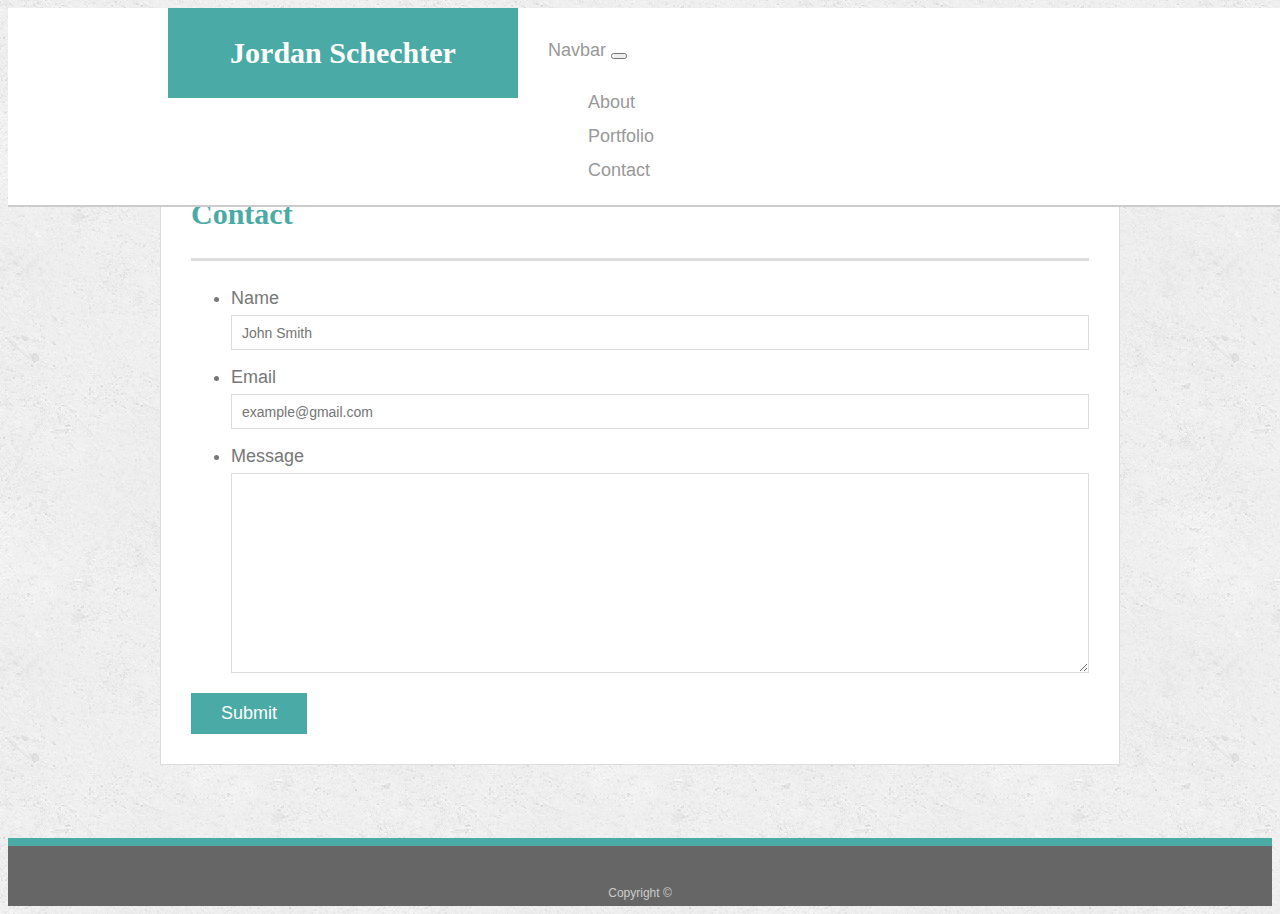
==== contact.html @ 61e91a50 "homework 2" ====
<!doctype html>
<html lang="en-us">

<head>
  <meta charset="UTF-8">
  <title>Contact | Jordan Schechter</title>
  <link rel="stylesheet" href="https://stackpath.bootstrapcdn.com/bootstrap/4.1.3/css/bootstrap.min.css" integrity="sha384-MCw98/SFnGE8fJT3GXwEOngsV7Zt27NXFoaoApmYm81iuXoPkFOJwJ8ERdknLPMO" crossorigin="anonymous">
  <script src="https://code.jquery.com/jquery-3.3.1.slim.min.js" integrity="sha384-q8i/X+965DzO0rT7abK41JStQIAqVgRVzpbzo5smXKp4YfRvH+8abtTE1Pi6jizo" crossorigin="anonymous"></script>
<script src="https://cdnjs.cloudflare.com/ajax/libs/popper.js/1.14.3/umd/popper.min.js" integrity="sha384-ZMP7rVo3mIykV+2+9J3UJ46jBk0WLaUAdn689aCwoqbBJiSnjAK/l8WvCWPIPm49" crossorigin="anonymous"></script>
  <script src="https://stackpath.bootstrapcdn.com/bootstrap/4.1.3/js/bootstrap.min.js" integrity="sha384-ChfqqxuZUCnJSK3+MXmPNIyE6ZbWh2IMqE241rYiqJxyMiZ6OW/JmZQ5stwEULTy" crossorigin="anonymous"></script>
  <link rel="stylesheet" type="text/css" href="assets/css/style.css">
</head>

<body>

  <header id="masthead">
    <div class="container">
      <a href="index.html" id="logo">Jordan Schechter</a>
      <nav class="navbar navbar-expand-lg navbar-light">
        <a class="navbar-brand" href="#">Navbar</a>
        <button class="navbar-toggler" type="button" data-toggle="collapse" data-target="#navbarNav" aria-controls="navbarNav" aria-expanded="false" aria-label="Toggle navigation">
          <span class="navbar-toggler-icon"></span>
        </button>
        <div class="collapse navbar-collapse" id="navbarNav">
          <ul class="navbar-nav">
            <li class="nav-item active">
              <a class="nav-link" href="index.html">About<span class="sr-only"></span></a>
            </li>
            
            <li class="nav-item">
              <a class="nav-link" href="portfolio.html">Portfolio</a>
            </li>
            <li class="nav-item">
              <a class="nav-link disabled" href="contact.html">Contact</a>
            </li>
          </ul>
        </div>
      </nav>
    </div>
  </header>

  <div id="main-container" class="container">
    <section class="main-section">
      <h1>Contact</h1>

      <form id="contact-form">
        <ul>
          <li>
            <label for="name">Name</label>
            <input type="text" id="name" name="name" placeholder="John Smith" required="required">
          </li>
          <li>
            <label for="email">Email</label>
            <input type="email" id="email" name="email" placeholder="example@gmail.com" required="required">
          </li>
          <li>
            <label for="message">Message</label>
            <textarea id="message" name="message" required="required"></textarea>
          </li>
        </ul>
        <input type="submit">
      </form>

    </section>

  </div>

  <footer>
    <div class="container">
      Copyright &copy; 
    </div>
  </footer>
</body>

</html>
---- assets/css/style.css ----
body {
  font-family: Arial, "Helvetica Neue", Helvetica, sans-serif;
  font-size: 18px;
  line-height: 34px;
  color: #777;
  background: url("../images/concrete_seamless.png");
}

* {
  box-sizing: border-box;
}

/* general */

.container {
  width: 100%;
  max-width: 960px;
  margin: 0 auto;
  clear: both;
}

h1,
h2,
h3,
p {
  margin-bottom: 20px;
}

p:last-child {
  margin-bottom: 0;
}

h1,
h2,
h3 {
  font-family: Georgia, Times, "Times New Roman", serif;
  font-weight: 700;
  color: #4aaaa5;
}

h1 {
  padding-bottom: 20px;
  font-size: 30px;
  line-height: 49px;
  border-bottom: 3px solid #ddd;
}

h2,
h3 {
  font-size: 22px;
}

/* header */

#masthead {
  position: fixed;
  z-index: 99;
  width: 100%;
  margin: 0 0 30px;
  overflow: auto;
  color: #fff;
  background: #fff;
  border-bottom: 2px solid #ccc;
}

#logo {
  float: left;
  width: 350px;
  height: 90px;
  font-family: Georgia, Times, "Times New Roman", serif;
  font-size: 30px;
  font-weight: 700;
  line-height: 90px;
  color: #fff;
  text-align: center;
  text-decoration: none;
  background: #4aaaa5;
}

nav {
  float: left;
  margin-top: 25px;
}

nav a {
  display: inline-block;
  padding-left: 15px;
  margin-left: 15px;
  line-height: 18px;
  color: #999;
  text-decoration: none;
  border-left: 1px solid #efefef;
}

nav a:first-child {
  border-left: 0 none;
}


/* footer */

footer {
  padding: 30px 0;
  clear: both;
  font-size: 12px;
  color: #fff;
  color: #ccc;
  text-align: center;
  background: #666;
  border-top: 8px solid #4aaaa5;
  height: 50px;
}

h3, h2 {
  padding-bottom: 20px;
  margin-bottom: 15px;
  line-height: 22px;
  border-bottom: 2px solid #eee;
}

/* main */

#main-container {
  padding-top: 130px;
  min-height: calc(100vh - 70px);
}

.main-section {
  float: left;
  width: 100%;
  max-width: 960px;
  padding: 30px;
  margin: 0 0 40px;
  background: #fff;
  border: 1px solid #ddd;
}

/* portfolio page */

.work {
  position: relative;
  float: left;
  width: 274px;
  margin: 20px 0 25px;
  overflow: auto;
}

.work:nth-child(even) {
  margin-right: 40px;
}

.work img {
  width: 100%;
  border: 0 none;
  opacity: 0.8;
}

.work h3 {
  position: absolute;
  bottom: 20px;
  width: 100%;
  padding: 15px;
  margin-bottom: 0;
  font-weight: 300;
  line-height: 30px;
  color: #fff;
  text-align: center;
  background: #4aaaa5;
  border-bottom: 0;
}

.auth-image {
  float: left;
  width: 200px;
  height: auto;
  margin-top: 10px;
  margin-right: 25px;
}

/* contact page */

#contact-form ul {
  margin-bottom: 20px;
}

#contact-form li {
  margin-bottom: 10px;
}

label,
input[type=text],
input[type=email],
textarea {
  display: block;
  width: 100%;
}

input[type=text],
input[type=email],
textarea {
  height: 35px;
  padding: 0 10px;
  font-size: 14px;
  border: 1px solid #ddd;
}

textarea {
  height: 200px;
}

input[type=submit] {
  padding: 10px 30px;
  font-size: 18px;
  color: #fff;
  cursor: pointer;
  background: #4aaaa5;
  border: 0 none;
}

#profilePicture {
  float: left;
}
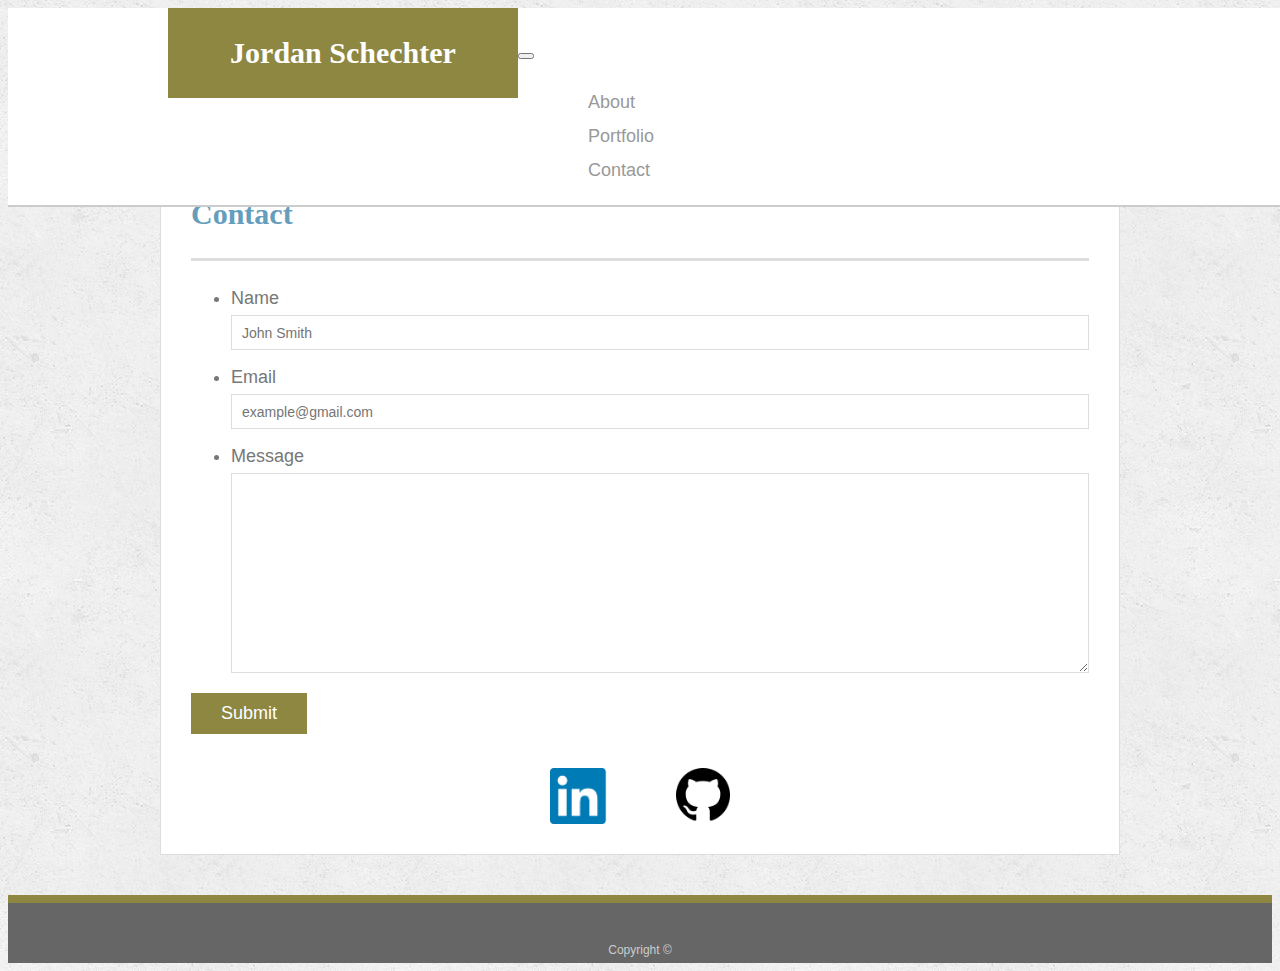
==== commit eac2a8ce: "portfolio changes" ====
--- a/contact.html
+++ b/contact.html
@@ -17,7 +17,7 @@
     <div class="container">
       <a href="index.html" id="logo">Jordan Schechter</a>
       <nav class="navbar navbar-expand-lg navbar-light">
-        <a class="navbar-brand" href="#">Navbar</a>
+        
         <button class="navbar-toggler" type="button" data-toggle="collapse" data-target="#navbarNav" aria-controls="navbarNav" aria-expanded="false" aria-label="Toggle navigation">
           <span class="navbar-toggler-icon"></span>
         </button>
@@ -59,7 +59,20 @@
           </li>
         </ul>
         <input type="submit">
+        <br> <br>
+        <div class="icons">
+          <div><a href="https://www.linkedin.com/in/jordan-schechter-6b962377/">
+        <img id="linkedin-icon" src="assets/images/linkedin-icon.png"></a>
+      </div>
+      <div>
+          <a href="https://github.com/jschech1">
+          <img  id="github-icon" src="assets/images/github-icon.png"></a>
+        </div>
+
+      </div>
+        
       </form>
+
 
     </section>
 
--- a/assets/css/style.css
+++ b/assets/css/style.css
@@ -35,7 +35,7 @@
 h3 {
   font-family: Georgia, Times, "Times New Roman", serif;
   font-weight: 700;
-  color: #4aaaa5;
+  color: #659dbd;
 }
 
 h1 {
@@ -74,7 +74,7 @@
   color: #fff;
   text-align: center;
   text-decoration: none;
-  background: #4aaaa5;
+  background: #8d8741;
 }
 
 nav {
@@ -107,7 +107,7 @@
   color: #ccc;
   text-align: center;
   background: #666;
-  border-top: 8px solid #4aaaa5;
+  border-top: 8px solid #8d8741;
   height: 50px;
 }
 
@@ -165,7 +165,7 @@
   line-height: 30px;
   color: #fff;
   text-align: center;
-  background: #4aaaa5;
+  background: #8d8741;
   border-bottom: 0;
 }
 
@@ -213,10 +213,27 @@
   font-size: 18px;
   color: #fff;
   cursor: pointer;
-  background: #4aaaa5;
+  background: #8d8741;
   border: 0 none;
 }
 
 #profilePicture {
   float: left;
-}+}
+
+.portfolio-image{
+  height: 200px;
+}
+
+#linkedin-icon{
+  float: left;
+  width: 7%;
+ margin-left: 40%;
+}
+
+#github-icon{
+  float: right;
+  width: 6%;
+  margin-right: 40%;
+}
+
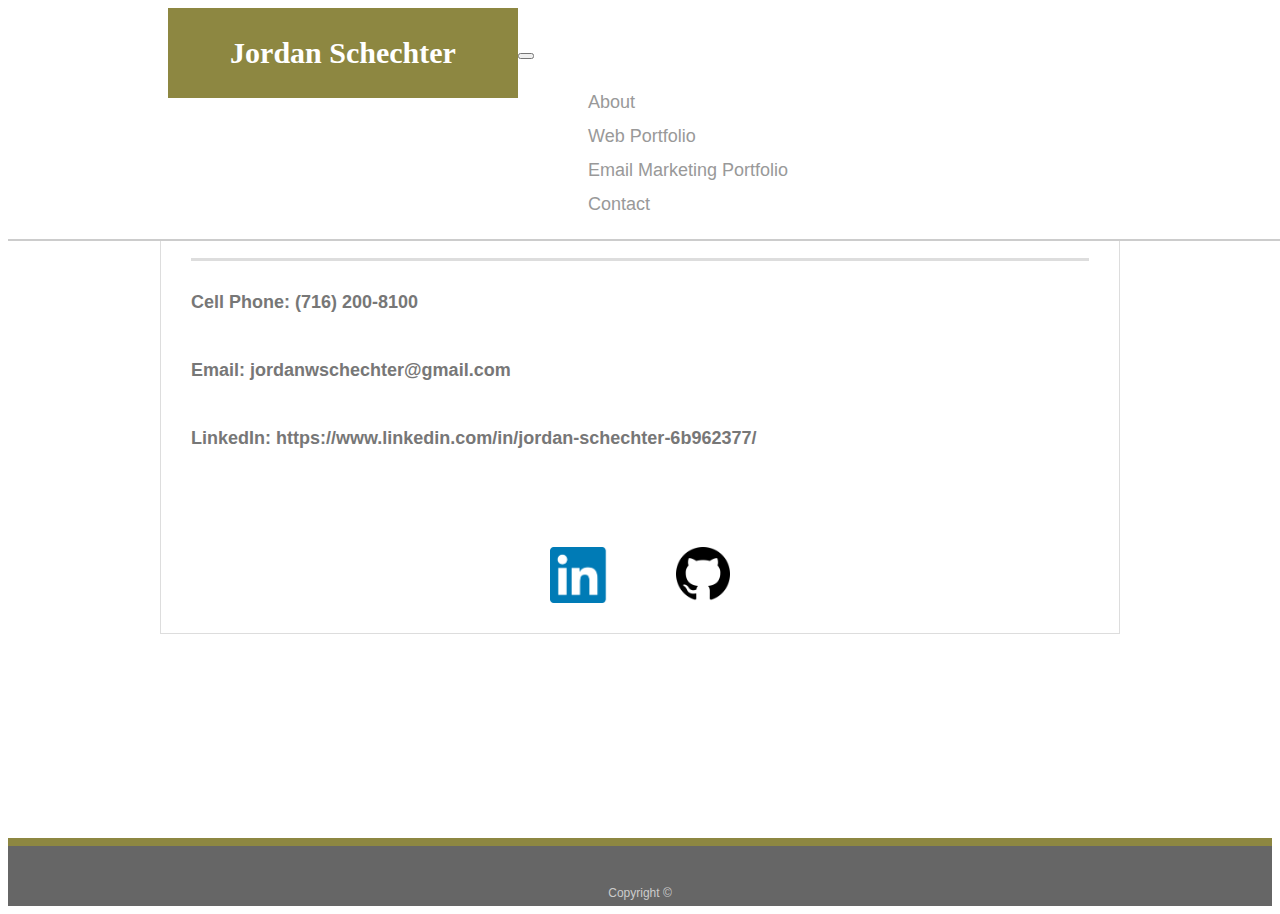
==== commit 0beb5bd5: "contact page updates" ====
--- a/contact.html
+++ b/contact.html
@@ -24,11 +24,16 @@
         <div class="collapse navbar-collapse" id="navbarNav">
           <ul class="navbar-nav">
             <li class="nav-item active">
-              <a class="nav-link" href="index.html">About<span class="sr-only"></span></a>
+              <a class="nav-link" href="index.html">About
+                <span class="sr-only"></span>
+              </a>
             </li>
-            
+
             <li class="nav-item">
-              <a class="nav-link" href="portfolio.html">Portfolio</a>
+              <a class="nav-link" href="portfolio.html">Web Portfolio</a>
+            </li>
+            <li class="nav-item">
+              <a class="nav-link" href="email-portfolio.html">Email Marketing Portfolio</a>
             </li>
             <li class="nav-item">
               <a class="nav-link disabled" href="contact.html">Contact</a>
@@ -41,9 +46,27 @@
 
   <div id="main-container" class="container">
     <section class="main-section">
-      <h1>Contact</h1>
+      <h1>Contact Me!</h1>
 
-      <form id="contact-form">
+      <h4>
+        Cell Phone: (716) 200-8100<br><br>
+        Email: jordanwschechter@gmail.com<br><br>
+        LinkedIn: https://www.linkedin.com/in/jordan-schechter-6b962377/
+      </h4>
+      <br> <br>
+      <div class="icons">
+        <div><a href="https://www.linkedin.com/in/jordan-schechter-6b962377/">
+      <img id="linkedin-icon" src="assets/images/linkedin-icon.png"></a>
+    </div>
+    <div>
+        <a href="https://github.com/jschech1">
+        <img  id="github-icon" src="assets/images/github-icon.png"></a>
+      </div>
+
+    </div>
+      
+
+      <!-- <form id="contact-form">
         <ul>
           <li>
             <label for="name">Name</label>
@@ -60,18 +83,9 @@
         </ul>
         <input type="submit">
         <br> <br>
-        <div class="icons">
-          <div><a href="https://www.linkedin.com/in/jordan-schechter-6b962377/">
-        <img id="linkedin-icon" src="assets/images/linkedin-icon.png"></a>
-      </div>
-      <div>
-          <a href="https://github.com/jschech1">
-          <img  id="github-icon" src="assets/images/github-icon.png"></a>
-        </div>
-
-      </div>
+       
         
-      </form>
+      </form> -->
 
 
     </section>
--- a/assets/css/style.css
+++ b/assets/css/style.css
@@ -3,7 +3,7 @@
   font-size: 18px;
   line-height: 34px;
   color: #777;
-  background: url("../images/concrete_seamless.png");
+  background: url("../images/mountain-background.jpg");
 }
 
 * {
@@ -80,6 +80,10 @@
 nav {
   float: left;
   margin-top: 25px;
+}
+
+.nav-link{
+  line-height: 125%;
 }
 
 nav a {
@@ -140,9 +144,10 @@
 .work {
   position: relative;
   float: left;
-  width: 274px;
+  width: 325px;
   margin: 20px 0 25px;
   overflow: auto;
+  margin-left: 50px;
 }
 
 .work:nth-child(even) {
@@ -185,6 +190,7 @@
 
 #contact-form li {
   margin-bottom: 10px;
+  list-style-type: none
 }
 
 label,
@@ -223,6 +229,7 @@
 
 .portfolio-image{
   height: 200px;
+  width: 300px;
 }
 
 #linkedin-icon{
@@ -237,3 +244,20 @@
   margin-right: 40%;
 }
 
+.email-sample{
+ 
+  width: 700px
+}
+
+.emails {
+  position: relative;
+  float: left;
+  margin-top: 30px;
+  margin-left: 13%;
+}
+
+.email-titles{
+  text-align: center;
+  color: #28647f;
+}
+
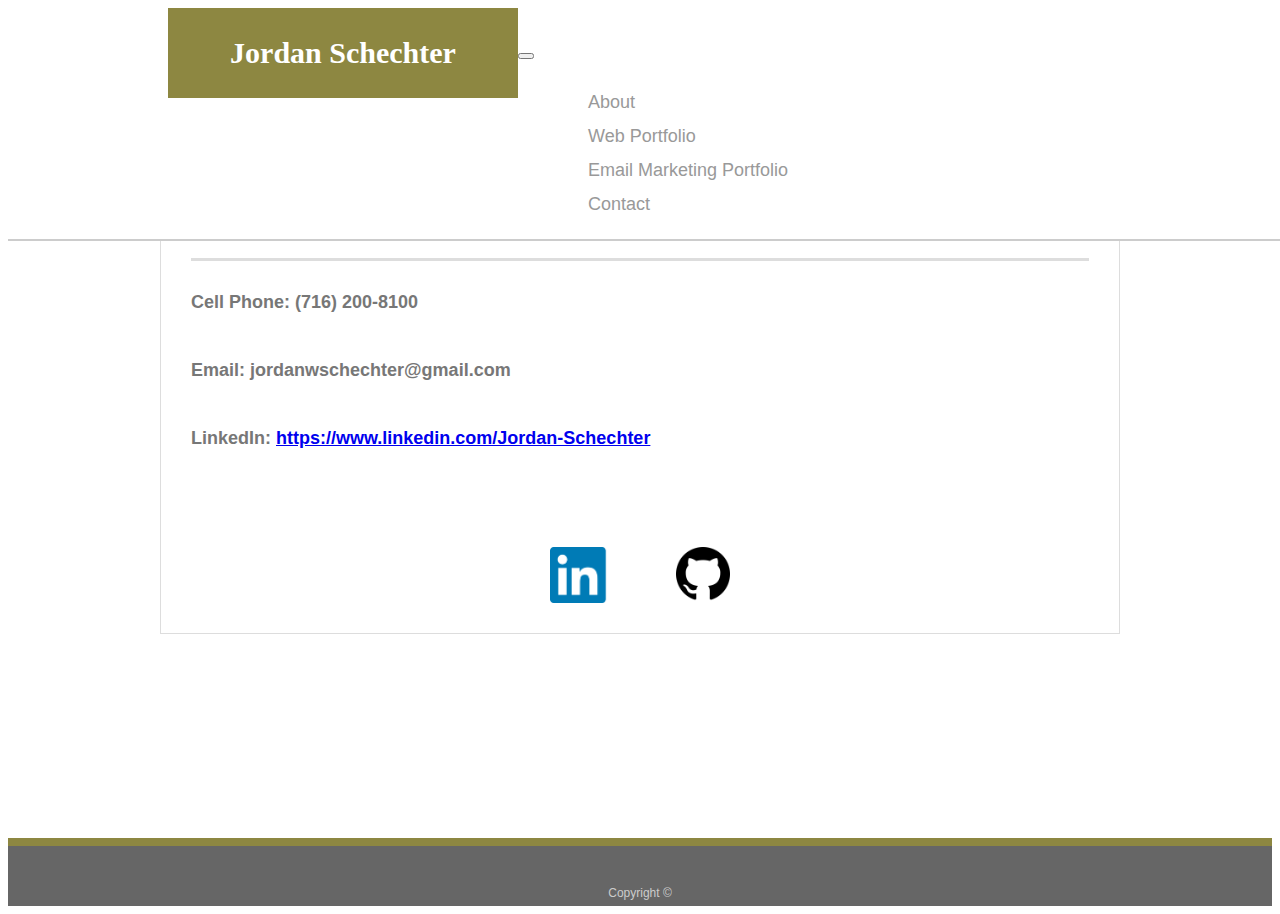
==== commit c015f9e2: "hopefully fixing fonts" ====
--- a/contact.html
+++ b/contact.html
@@ -9,6 +9,8 @@
 <script src="https://cdnjs.cloudflare.com/ajax/libs/popper.js/1.14.3/umd/popper.min.js" integrity="sha384-ZMP7rVo3mIykV+2+9J3UJ46jBk0WLaUAdn689aCwoqbBJiSnjAK/l8WvCWPIPm49" crossorigin="anonymous"></script>
   <script src="https://stackpath.bootstrapcdn.com/bootstrap/4.1.3/js/bootstrap.min.js" integrity="sha384-ChfqqxuZUCnJSK3+MXmPNIyE6ZbWh2IMqE241rYiqJxyMiZ6OW/JmZQ5stwEULTy" crossorigin="anonymous"></script>
   <link rel="stylesheet" type="text/css" href="assets/css/style.css">
+  <link href="https://fonts.googleapis.com/css?family=Nanum+Gothic+Coding" rel="stylesheet">
+
 </head>
 
 <body>
@@ -51,7 +53,7 @@
       <h4>
         Cell Phone: (716) 200-8100<br><br>
         Email: jordanwschechter@gmail.com<br><br>
-        LinkedIn: https://www.linkedin.com/in/jordan-schechter-6b962377/
+        LinkedIn: <a href="https://www.linkedin.com/in/jordan-schechter-6b962377/">https://www.linkedin.com/Jordan-Schechter</a>
       </h4>
       <br> <br>
       <div class="icons">
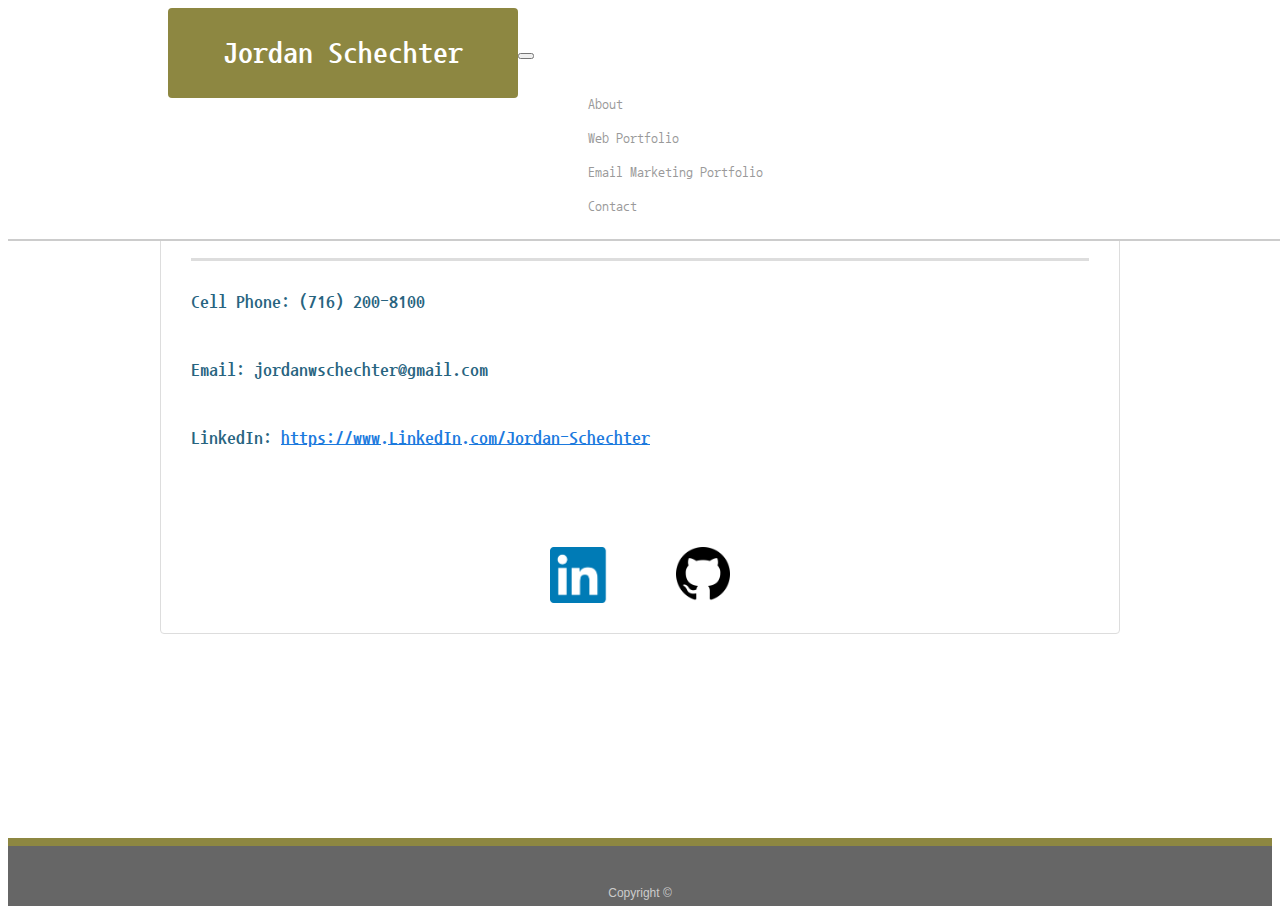
==== commit afa99b89: "link edit" ====
--- a/contact.html
+++ b/contact.html
@@ -53,7 +53,7 @@
       <h4>
         Cell Phone: (716) 200-8100<br><br>
         Email: jordanwschechter@gmail.com<br><br>
-        LinkedIn: <a href="https://www.linkedin.com/in/jordan-schechter-6b962377/">https://www.linkedin.com/Jordan-Schechter</a>
+        LinkedIn: <a href="https://www.linkedin.com/in/jordan-schechter-6b962377/">https://www.LinkedIn.com/Jordan-Schechter</a>
       </h4>
       <br> <br>
       <div class="icons">
--- a/assets/css/style.css
+++ b/assets/css/style.css
@@ -32,8 +32,9 @@
 
 h1,
 h2,
-h3 {
-  font-family: Georgia, Times, "Times New Roman", serif;
+h3
+ {
+  font-family: 'Nanum Gothic Coding', monospace;
   font-weight: 700;
   color: #659dbd;
 }
@@ -50,6 +51,10 @@
   font-size: 22px;
 }
 
+p {
+  font-family: 'Nanum Gothic Coding', monospace;
+}
+
 /* header */
 
 #masthead {
@@ -67,7 +72,7 @@
   float: left;
   width: 350px;
   height: 90px;
-  font-family: Georgia, Times, "Times New Roman", serif;
+  font-family: 'Nanum Gothic Coding', monospace;
   font-size: 30px;
   font-weight: 700;
   line-height: 90px;
@@ -75,6 +80,7 @@
   text-align: center;
   text-decoration: none;
   background: #8d8741;
+  border-radius: 4px;
 }
 
 nav {
@@ -94,6 +100,8 @@
   color: #999;
   text-decoration: none;
   border-left: 1px solid #efefef;
+  font-family: 'Nanum Gothic Coding', monospace;
+  font-size: 14px;
 }
 
 nav a:first-child {
@@ -137,6 +145,7 @@
   margin: 0 0 40px;
   background: #fff;
   border: 1px solid #ddd;
+  border-radius: 4px;
 }
 
 /* portfolio page */
@@ -158,6 +167,10 @@
   width: 100%;
   border: 0 none;
   opacity: 0.8;
+}
+
+#profile-pic {
+  border-radius: 2%;
 }
 
 .work h3 {
@@ -261,3 +274,12 @@
   color: #28647f;
 }
 
+h4 {
+  color: #28647f;
+  font-family: 'Nanum Gothic Coding', monospace;
+}
+
+a {
+  color: #1c7ade
+}
+
